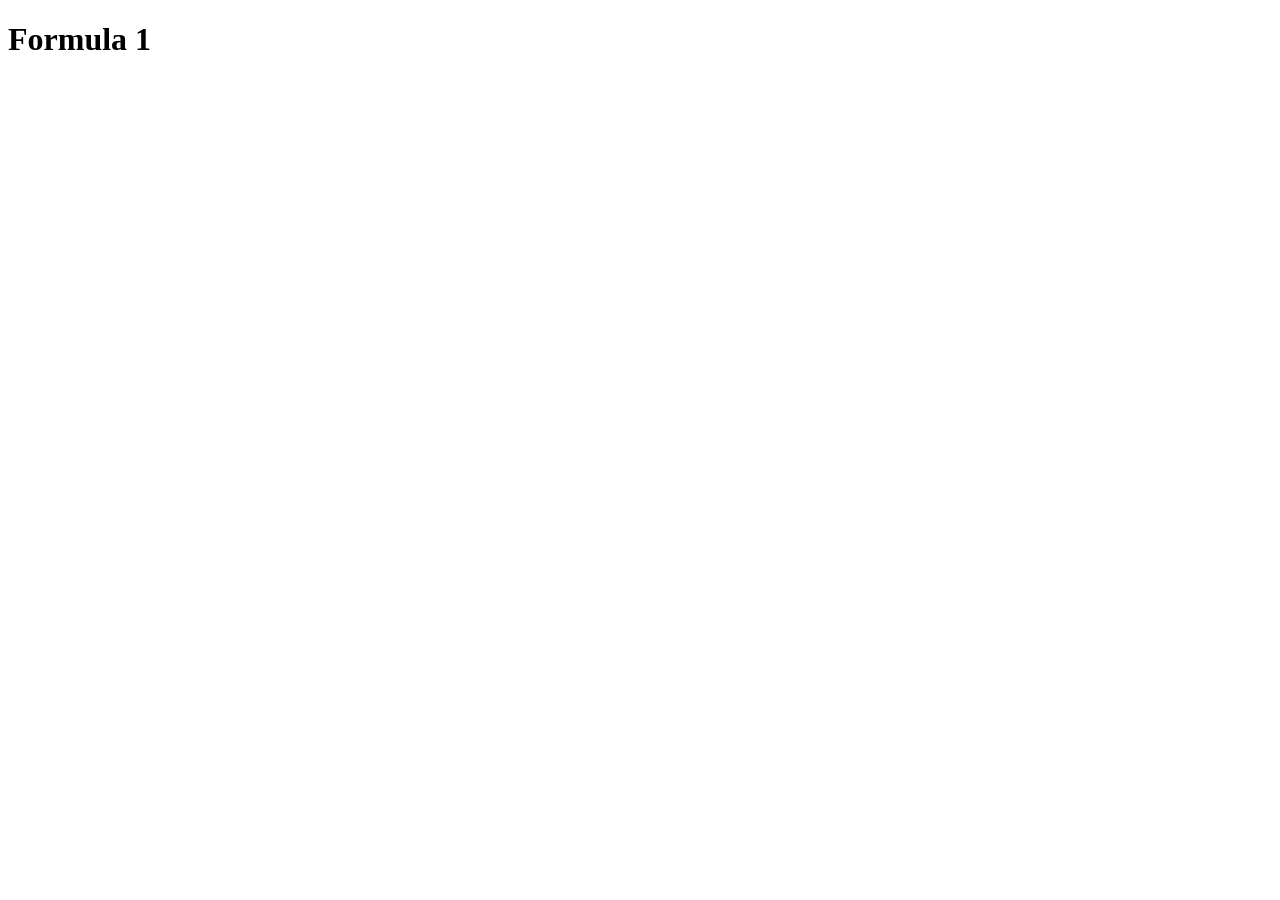
==== pages/index.html @ 28419f75 "feat-atividade formula1" ====
<!DOCTYPE html>
<html lang="pt-br">
<head>
    <meta charset="UTF-8">
    <meta name="viewport" content="width=device-width, initial-scale=1.0">
    <title>Formula 1</title>
    <link rel="icon" type="image/png" href="../assets/icon.webp"><!--Link que coloca imagens na aba do navegador-->
    <link rel="stylesheet" href="coloque_o _caminho_do_css">
</head>
<body>
    <h1>Formula 1</h1>
</body>
</html>
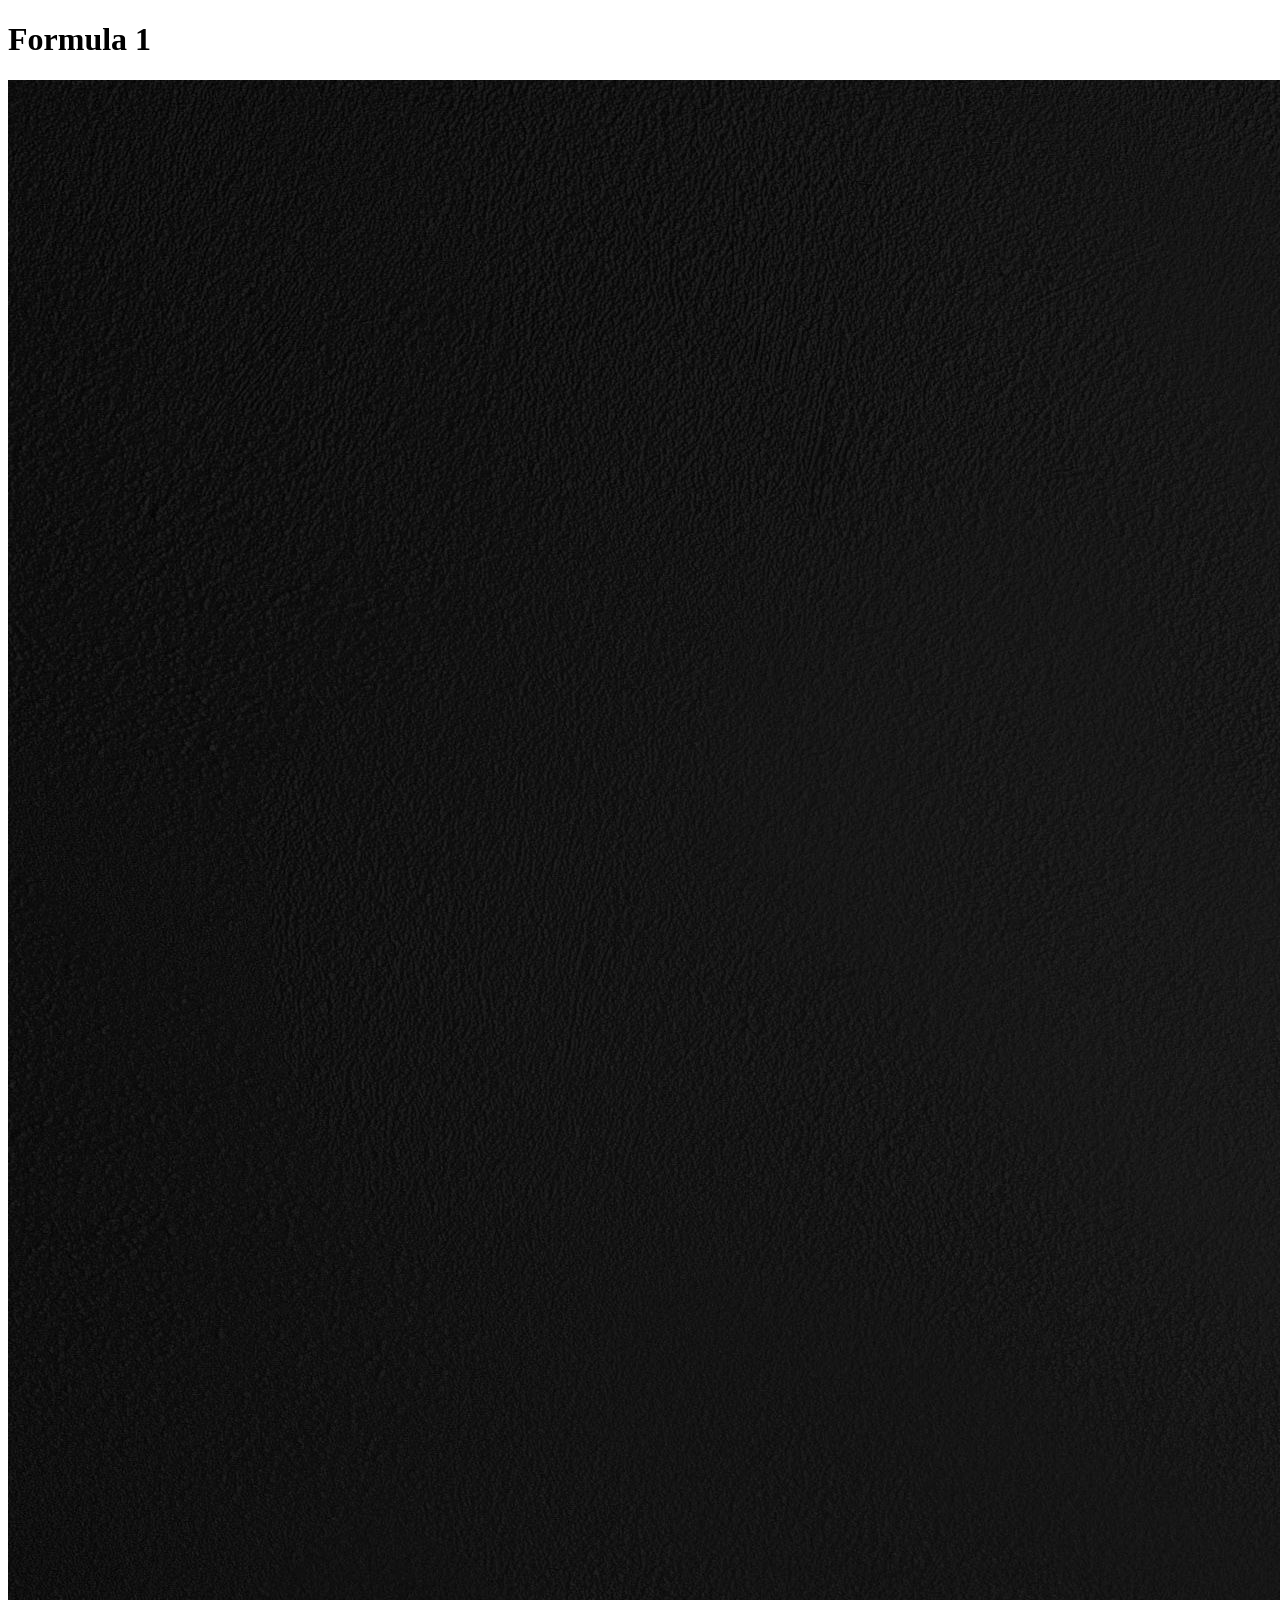
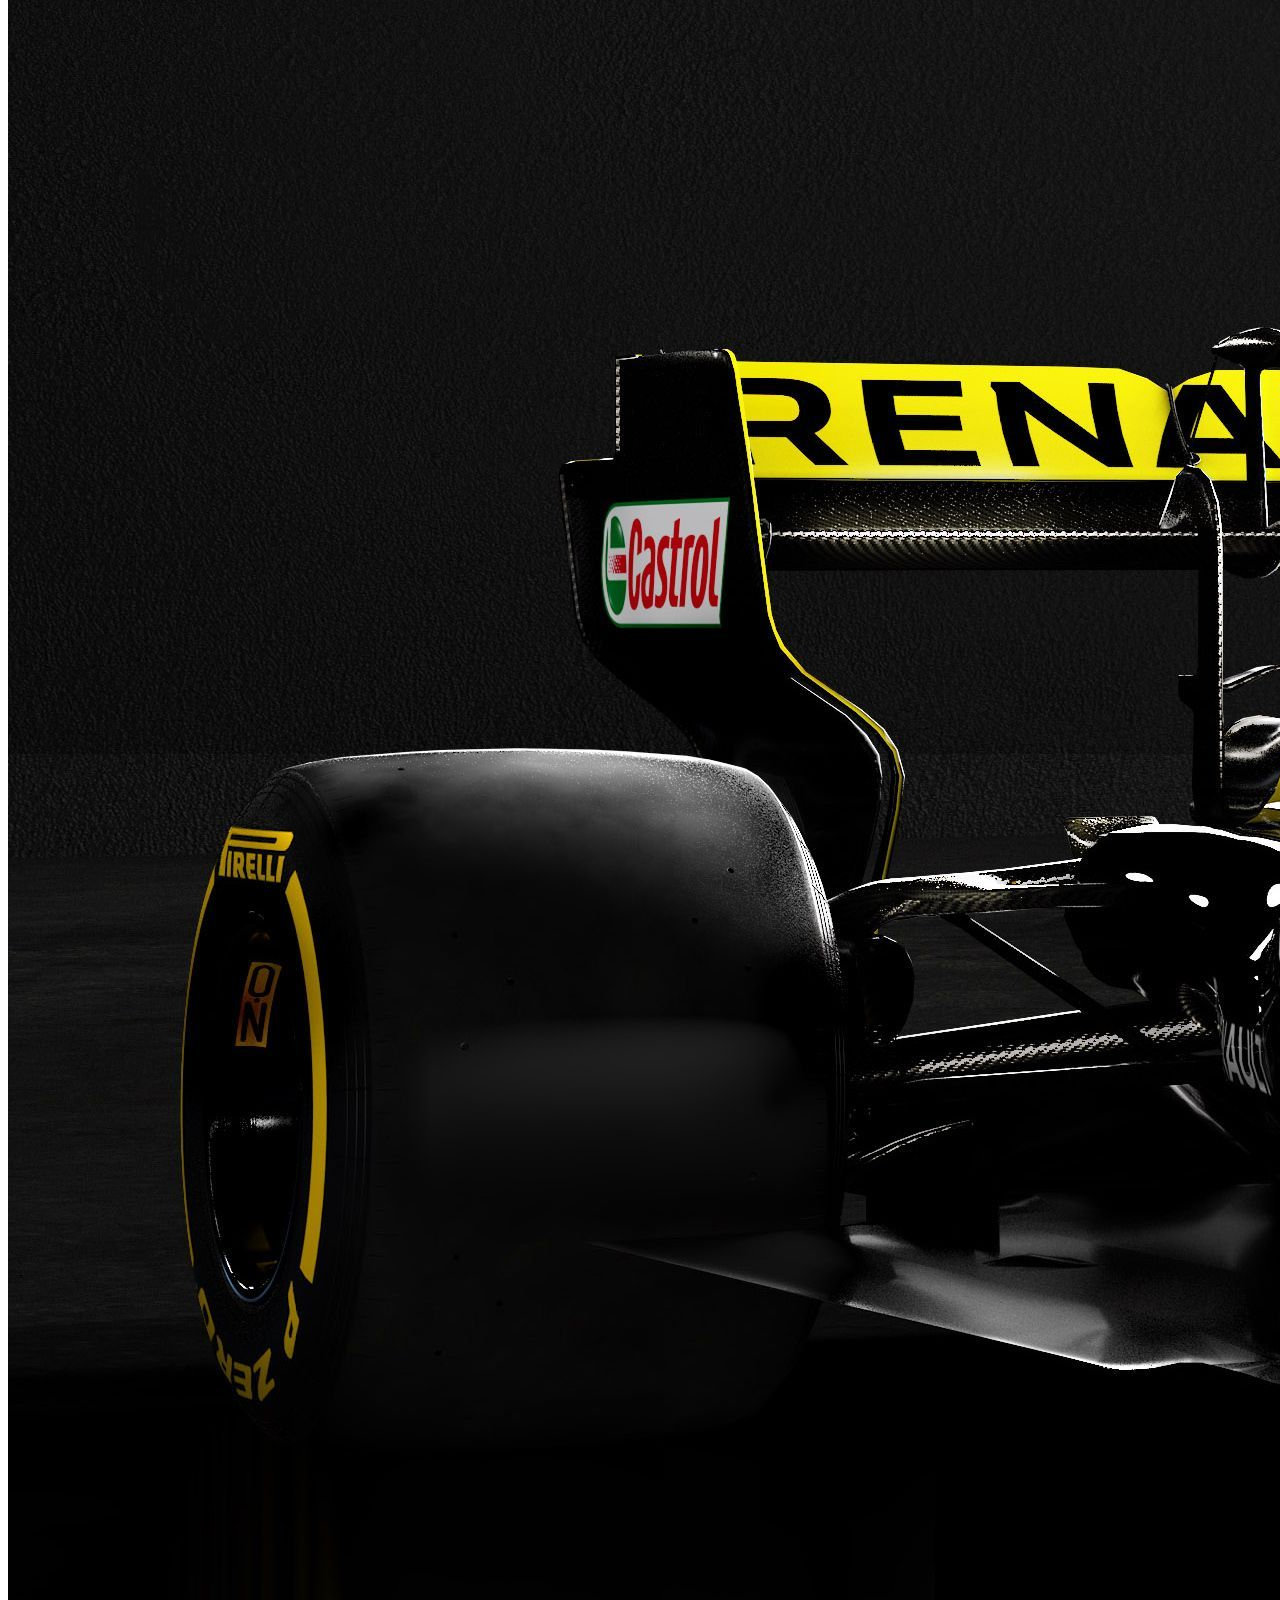
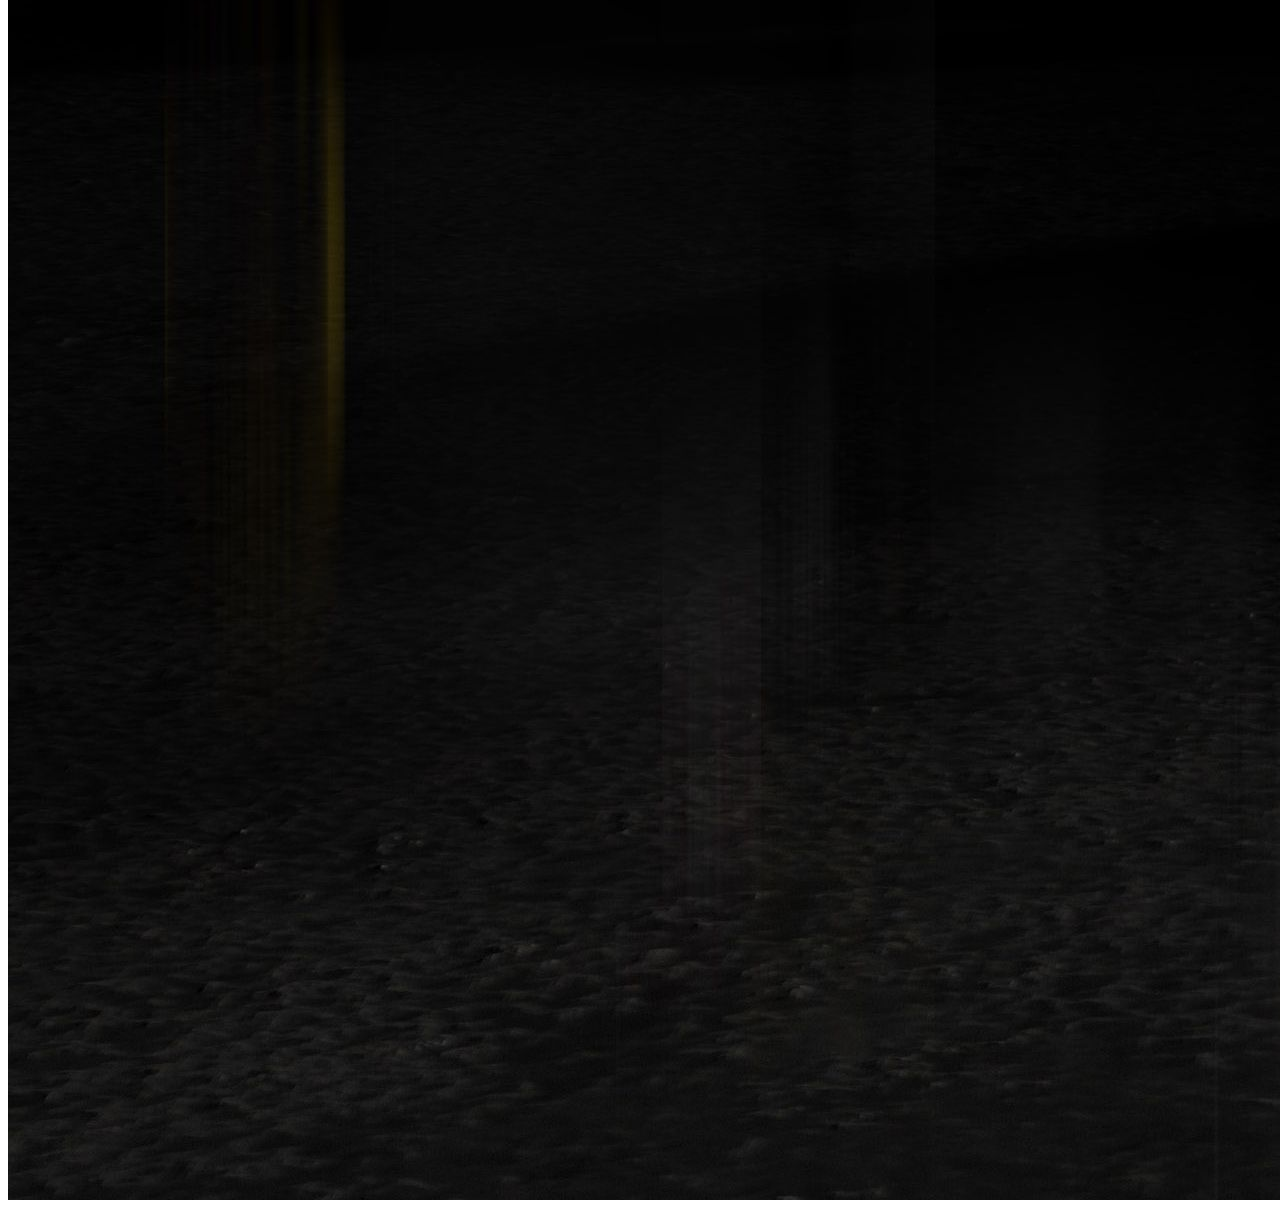
==== commit 592cb0c9: "add first background" ====
--- a/pages/index.html
+++ b/pages/index.html
@@ -9,5 +9,7 @@
 </head>
 <body>
     <h1>Formula 1</h1>
+    <img src="../assets/background-1.jpg"> 
+
 </body>
 </html>
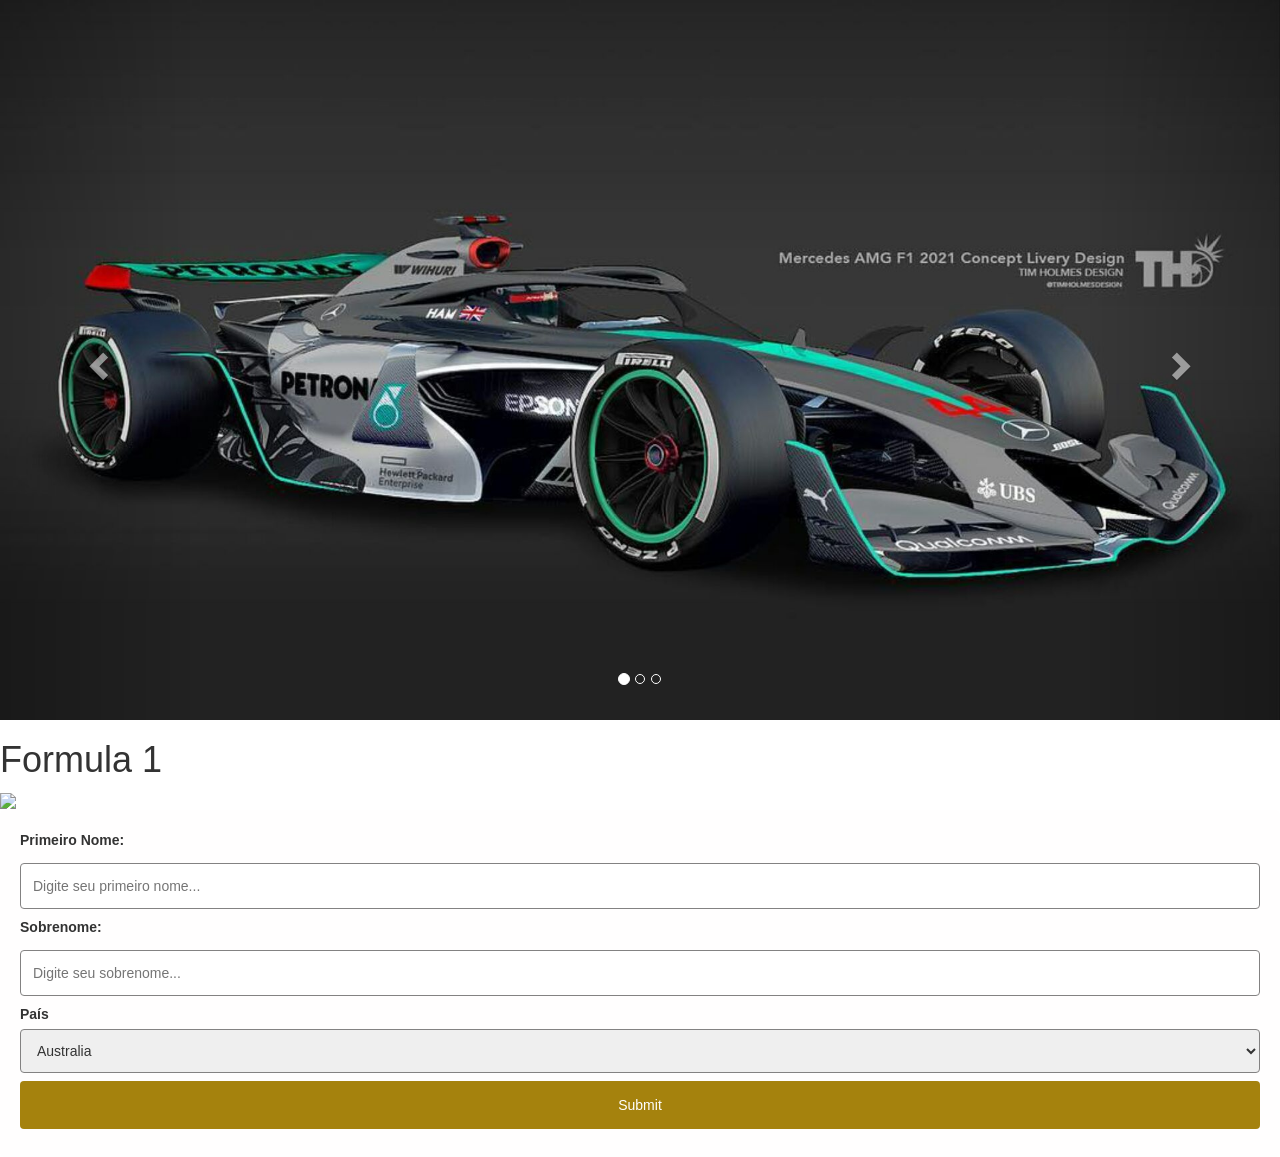
==== commit 89dc252b: "Primeiro-commit" ====
--- a/pages/index.html
+++ b/pages/index.html
@@ -1,15 +1,71 @@
 <!DOCTYPE html>
 <html lang="pt-br">
+
 <head>
     <meta charset="UTF-8">
     <meta name="viewport" content="width=device-width, initial-scale=1.0">
     <title>Formula 1</title>
-    <link rel="icon" type="image/png" href="../assets/icon.webp"><!--Link que coloca imagens na aba do navegador-->
-    <link rel="stylesheet" href="coloque_o _caminho_do_css">
+    <link rel="icon" type="image/png" href="../assets/icon.webp">
+    <link rel="stylesheet" href="../css/style.css">
+    <link rel="stylesheet" href="https://maxcdn.bootstrapcdn.com/bootstrap/3.4.1/css/bootstrap.min.css">
+    <script src="https://ajax.googleapis.com/ajax/libs/jquery/3.7.1/jquery.min.js"></script>
+    <script src="https://maxcdn.bootstrapcdn.com/bootstrap/3.4.1/js/bootstrap.min.js"></script>
 </head>
+
 <body>
+    <div id="myCarousel" class="carousel slide" data-ride="carousel">
+        <ol class="carousel-indicators">
+            <li data-target="#myCarousel" data-slide-to="0" class="active"></li>
+            <li data-target="#myCarousel" data-slide-to="1"></li>
+            <li data-target="#myCarousel" data-slide-to="2"></li>
+        </ol>
+
+        <div class="carousel-inner">
+            <div class="item active">
+                <img src="../assets/background-2.jpg" alt="Carro 1">
+            </div>
+
+            <div class="item">
+                <img src="../assets/background-3.jpg" alt="Carro 2">
+            </div>
+
+            <div class="item">
+                <img src="../assets/background-4.jpg" alt="Carro 3">
+            </div>
+        </div>
+
+        <a class="left carousel-control" href="#myCarousel" data-slide="prev">
+            <span class="glyphicon glyphicon-chevron-left"></span>
+            <span class="sr-only">Previous</span>
+        </a>
+        <a class="right carousel-control" href="#myCarousel" data-slide="next">
+            <span class="glyphicon glyphicon-chevron-right"></span>
+            <span class="sr-only">Next</span>
+        </a>
+    </div>
+
     <h1>Formula 1</h1>
-    <img src="../assets/background-1.jpg"> 
+    <img src="Botar imagem background depois.">
+    <form action="../pages/squads.html">
+        <label for="fname">Primeiro Nome:</label>
+        <input type="text" id="fname" name="firstname" placeholder="Digite seu primeiro nome...">
+
+        <label for="lname">Sobrenome:</label>
+        <input type="text" id="lname" name="lastname" placeholder="Digite seu sobrenome...">
+
+        <label for="country">País</label>
+        <select id="country" name="country">
+            <option value="australia">Australia</option>
+            <option value="canada">Canada</option>
+            <option value="usa">USA</option>
+            <option value="brazil">Brasil</option>
+            <option value="norway">Noruega</option>
+            <option value="argentina">Argentina</option>
+        </select>
+
+        <input type="submit" value="Submit">
+    </form>
 
 </body>
+
 </html>
--- a/css/style.css
+++ b/css/style.css
@@ -0,0 +1,46 @@
+* {
+    margin: 0;
+    padding: 0;
+    box-sizing: border-box;
+}
+
+body {
+    background-color: rgb(133, 104, 52);
+}
+
+form {
+    border-radius: 5px;
+    background-color: #fffefe;
+    padding: 20px;
+}
+
+label {
+    display: block;
+}
+
+input[type=text],
+select {
+    width: 100%;
+    padding: 12px;
+    margin: 8px 0;
+    display: inline-block;
+    border: 1px solid #838282;
+    border-radius: 4px;
+    box-sizing: border-box;
+}
+
+input[type=submit] {
+    width: 100%;
+    background-color: #a5820d;
+    color: rgb(255, 255, 255);
+    padding: 14px;
+    margin: 8px 0;
+    border: none;
+    border-radius: 4px;
+    cursor: pointer;
+}
+
+input[type=submit]:hover {
+    background-color: #666666;
+}
+
